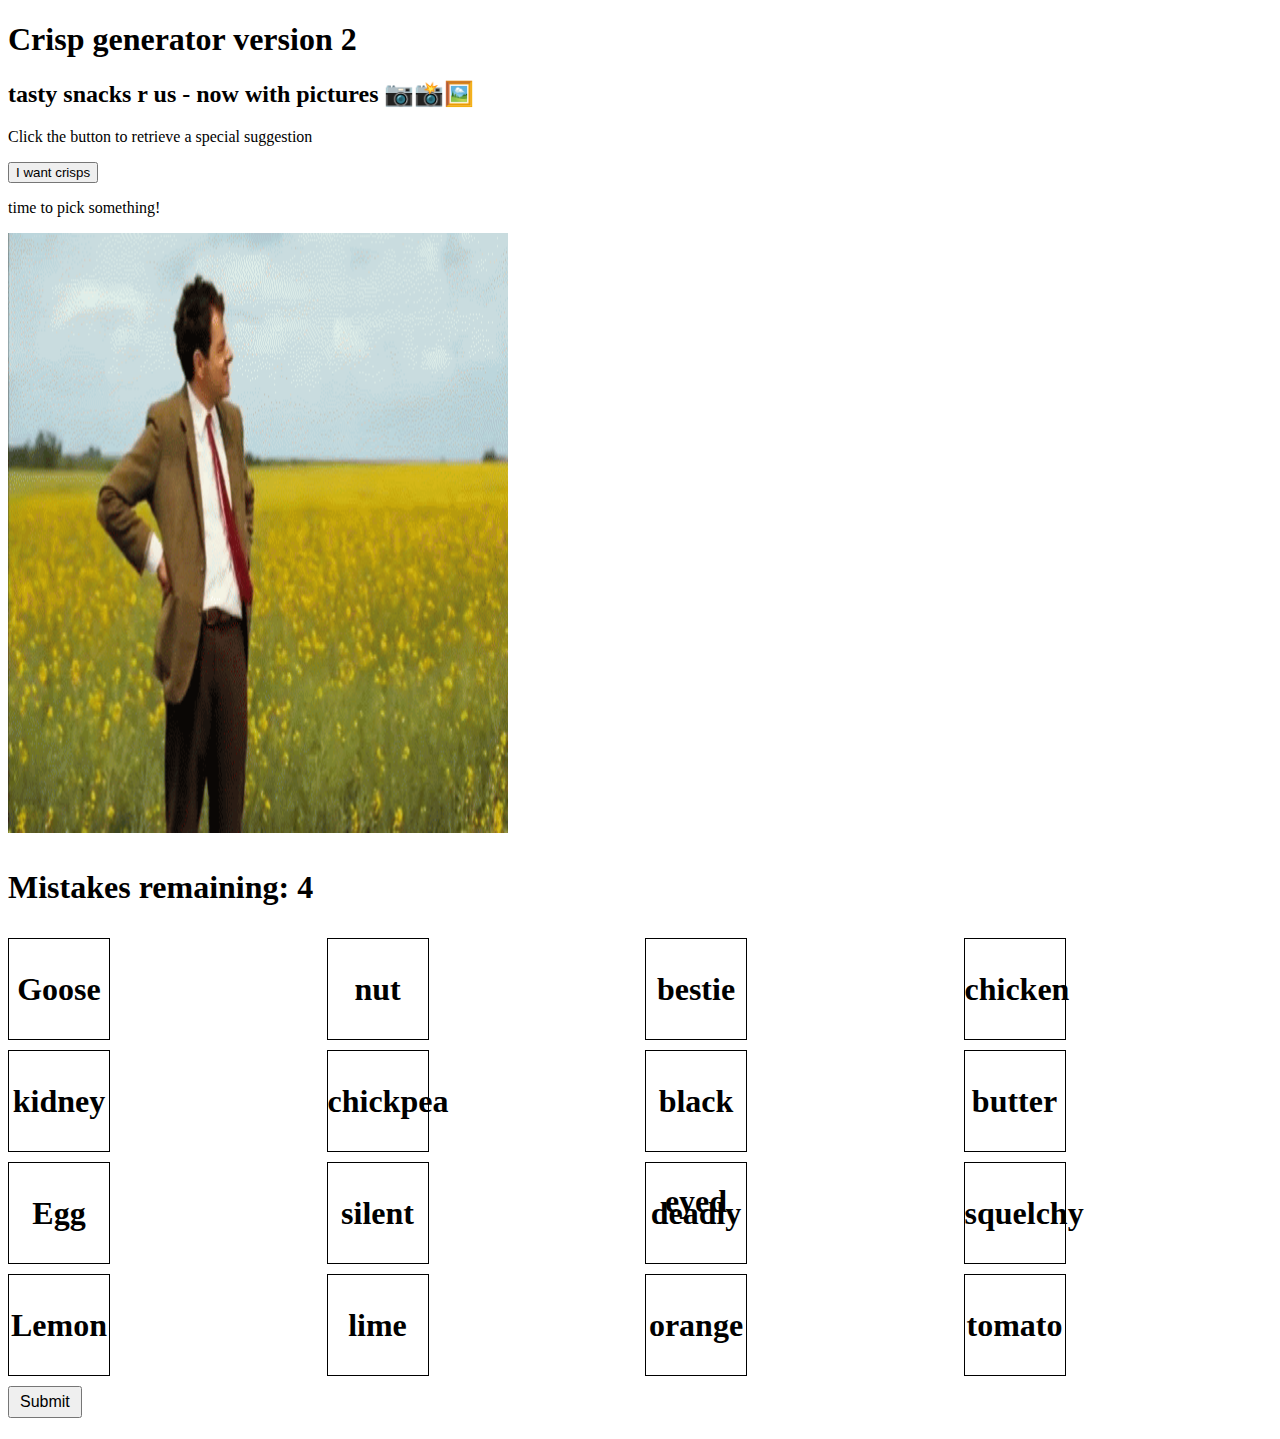
==== index.html @ f6b627c6 "Update index.html" ====
<!DOCTYPE html>
<html>
<body>

<h1>Crisp generator version 2</h1>
<h2>tasty snacks r us - now with pictures 📷📸🖼️</h2>

<p>Click the button to retrieve a special suggestion </p>

<button onclick="myFunction()">I want crisps</button>

<p id="demo">time to pick something!</p>
<img id="pic" src="img/mr-bean-checking-time.gif" alt="crisp" width="500" height="600">

<script>
function myFunction() {
  const crisps = ["Walkers salt and vinegar", "Walkers salted", "Hoola hoops", "Chipsticks", "The special salted ones from the post office"];
  const crispsPics = ["img/05768_a_1.jpg", "img/640x640.jpg", "img/s-hula-pla_1__83968.jpg", "img/61J3RDU44fL._AC_SX679_PIbundle-8,TopRight,0,0_SH20_.jpg", "img/c5d11dfad89cd3300162889284bf38cdecdfcdc6.jpg"];
  const index = Math.floor(Math.random()*crisps.length);
  const selectedType = crisps[index];
  document.getElementById("demo").innerHTML = selectedType;
  document.getElementById("pic").src = crispsPics[index];
  
}

</script>
  <style>
    .grid {
      display: grid;
      grid-template-columns: repeat(4, 1fr);
      gap: 10px;
    }
    .box {
      width: 100px;
      height: 100px;
      border: 1px solid #000;
      text-align: center;
      line-height: 100px;
      cursor: pointer;
    }
    .selected {
      background-color: lightblue;
    }
    #submit {
      margin-top: 10px;
      padding: 5px 10px;
      font-size: 16px;
      cursor: not-allowed;
    }
  </style>

<h1><Connections 4 t dog</h1>

<div id="mistakes-container">
  <p>Mistakes remaining: <span id="mistakes">4</span></p>
</div>

<div class="grid" id="grid">
  <!-- Each box is given a unique id for identification -->
  <div class="box" onclick="selectBox(this)">Goose</div>
  <div class="box" onclick="selectBox(this)">nut</div>
  <div class="box" onclick="selectBox(this)">bestie</div>
  <div class="box" onclick="selectBox(this)">chicken</div>
  <div class="box" onclick="selectBox(this)">kidney</div>
  <div class="box" onclick="selectBox(this)">chickpea</div>
  <div class="box" onclick="selectBox(this)">black eyed</div>
  <div class="box" onclick="selectBox(this)">butter</div>
  <div class="box" onclick="selectBox(this)">Egg</div>
  <div class="box" onclick="selectBox(this)">silent</div>
  <div class="box" onclick="selectBox(this)">deadly</div>
  <div class="box" onclick="selectBox(this)">squelchy</div>
  <div class="box" onclick="selectBox(this)">Lemon</div>
  <div class="box" onclick="selectBox(this)">lime</div>
  <div class="box" onclick="selectBox(this)">orange</div>
  <div class="box" onclick="selectBox(this)">tomato</div>
</div>

<button id="submit" onclick="checkSelection()">Submit</button>

<script>
  let selectedBoxes = [];
  let mistakesRemaining = 4;

  function selectBox(box) {
    if (selectedBoxes.length < 4) {
      box.classList.toggle('selected');
      updateSubmitButton();
    }
  }

  function updateSubmitButton() {
    const submitButton = document.getElementById('submit');
    submitButton.disabled = selectedBoxes.length !== 4;
  }

  function checkSelection() {
    const categories = {
      nicknames: ["Goose", "nut", "bestie", "chicken"],
      breakfast: ["kidney", "chickpea", "black eyed", "butter"],
      farts: ["Egg", "silent", "deadly", "squelchy"],
      juice: ["Lemon", "lime", "orange", "tomato"]
    };

    const selectedCategories = [];

    selectedBoxes.forEach(box => {
      for (const [category, words] of Object.entries(categories)) {
        if (words.includes(box.textContent)) {
          selectedCategories.push(category);
          break;
        }
      }
    });

    if (selectedCategories.length === 1) {
      alert(`Correct! You guessed the category: ${selectedCategories[0]}`);
      selectedBoxes.forEach(box => box.classList.add(selectedCategories[0]));
      resetGame();
    } else {
      mistakesRemaining--;
      const message = (mistakesRemaining === 0) ? "You've lost!" : "Incorrect. Try again.";
      alert(`${message} Mistakes remaining: ${mistakesRemaining}`);
      
      if (mistakesRemaining === 0) {
        showCategories();
      } else {
        resetGame();
      }
    }

    updateMistakes();
  }

  function updateMistakes() {
    document.getElementById('mistakes').textContent = mistakesRemaining;
  }

  function resetGame() {
    selectedBoxes.forEach(box => box.classList.remove('selected'));
    selectedBoxes = [];
    updateSubmitButton();
  }

  function showCategories() {
    const grid = document.getElementById('grid');
    for (const box of grid.children) {
      for (const [category, words] of Object.entries(categories)) {
        if (words.includes(box.textContent)) {
          box.classList.add(category);
          break;
        }
      }
    }
  }
</script>
  
</body>
</html>
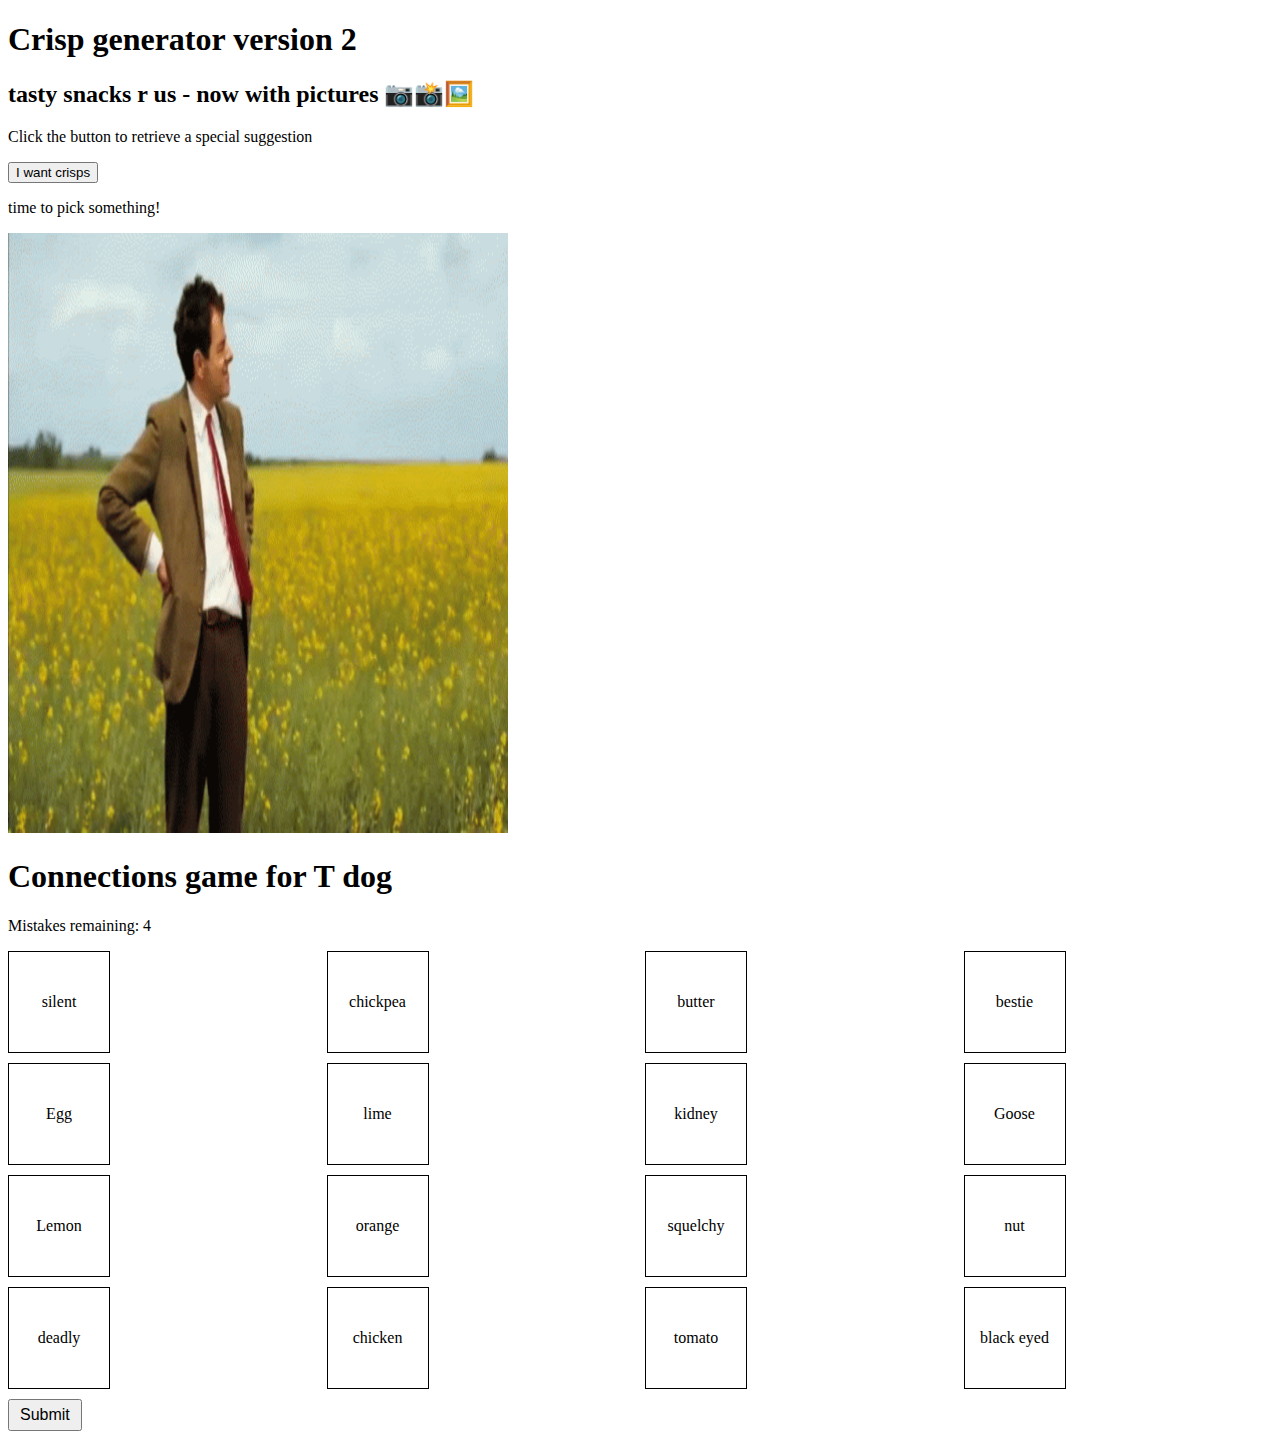
==== commit 5f9e1fff: "Update index.html" ====
--- a/index.html
+++ b/index.html
@@ -21,9 +21,8 @@
   document.getElementById("demo").innerHTML = selectedType;
   document.getElementById("pic").src = crispsPics[index];
   
-}
-
-</script>
+}</script>
+
   <style>
     .grid {
       display: grid;
@@ -41,49 +40,66 @@
     .selected {
       background-color: lightblue;
     }
+    .nicknames {
+      background-color: #ffcccb;
+    }
+    .breakfast {
+      background-color: #ffebcd;
+    }
+    .farts {
+      background-color: #c0c0c0;
+    }
+    .juice {
+      background-color: #d3ffd3;
+    }
     #submit {
       margin-top: 10px;
       padding: 5px 10px;
       font-size: 16px;
-      cursor: not-allowed;
     }
   </style>
 
-<h1><Connections 4 t dog</h1>
+<h1>Connections game for T dog</h1>
 
 <div id="mistakes-container">
   <p>Mistakes remaining: <span id="mistakes">4</span></p>
 </div>
 
 <div class="grid" id="grid">
-  <!-- Each box is given a unique id for identification -->
-  <div class="box" onclick="selectBox(this)">Goose</div>
-  <div class="box" onclick="selectBox(this)">nut</div>
-  <div class="box" onclick="selectBox(this)">bestie</div>
-  <div class="box" onclick="selectBox(this)">chicken</div>
-  <div class="box" onclick="selectBox(this)">kidney</div>
-  <div class="box" onclick="selectBox(this)">chickpea</div>
-  <div class="box" onclick="selectBox(this)">black eyed</div>
-  <div class="box" onclick="selectBox(this)">butter</div>
-  <div class="box" onclick="selectBox(this)">Egg</div>
-  <div class="box" onclick="selectBox(this)">silent</div>
-  <div class="box" onclick="selectBox(this)">deadly</div>
-  <div class="box" onclick="selectBox(this)">squelchy</div>
-  <div class="box" onclick="selectBox(this)">Lemon</div>
-  <div class="box" onclick="selectBox(this)">lime</div>
-  <div class="box" onclick="selectBox(this)">orange</div>
-  <div class="box" onclick="selectBox(this)">tomato</div>
+  <!-- Boxes will be dynamically shuffled using JavaScript -->
 </div>
 
 <button id="submit" onclick="checkSelection()">Submit</button>
+
+<div id="categoryText"></div>
 
 <script>
   let selectedBoxes = [];
   let mistakesRemaining = 4;
 
+  const words = ["Goose", "nut", "bestie", "chicken", "kidney", "chickpea", "black eyed", "butter", "Egg", "silent", "deadly", "squelchy", "Lemon", "lime", "orange", "tomato"];
+
+  // Shuffle the words array using Fisher-Yates algorithm
+  for (let i = words.length - 1; i > 0; i--) {
+    const j = Math.floor(Math.random() * (i + 1));
+    [words[i], words[j]] = [words[j], words[i]];
+  }
+
+  const grid = document.getElementById('grid');
+
+  // Populate the shuffled words into the grid
+  words.forEach(word => {
+    const box = document.createElement('div');
+    box.className = 'box';
+    box.textContent = word;
+    box.onclick = () => selectBox(box);
+    grid.appendChild(box);
+  });
+
   function selectBox(box) {
     if (selectedBoxes.length < 4) {
       box.classList.toggle('selected');
+      selectedBoxes = Array.from(document.getElementsByClassName('selected'));
       updateSubmitButton();
     }
   }
@@ -113,12 +129,23 @@
     });
 
     if (selectedCategories.length === 1) {
-      alert(`Correct! You guessed the category: ${selectedCategories[0]}`);
+      const categoryText = getCategoryText(selectedCategories[0]);
+      alert(`Correct! You guessed the category: ${categoryText}`);
       selectedBoxes.forEach(box => box.classList.add(selectedCategories[0]));
+      displayCategoryText(categoryText, selectedCategories[0]);
       resetGame();
     } else {
       mistakesRemaining--;
-      const message = (mistakesRemaining === 0) ? "You've lost!" : "Incorrect. Try again.";
+
+      // Check if the user is one away from guessing 3 out of 4 words
+      const oneAway = selectedCategories.some(category => {
+        const correctWords = categories[category];
+        const selectedWords = selectedBoxes.map(box => box.textContent);
+        const correctCount = correctWords.filter(word => selectedWords.includes(word)).length;
+        return correctCount === 3;
+      });
+
+      const message = (mistakesRemaining === 0) ? "You've lost!" : (oneAway ? "Incorrect. You were one away!" : "Incorrect. Try again.");
       alert(`${message} Mistakes remaining: ${mistakesRemaining}`);
       
       if (mistakesRemaining === 0) {
@@ -131,6 +158,21 @@
     updateMistakes();
   }
 
+  function getCategoryText(category) {
+    switch (category) {
+      case "nicknames":
+        return "Nicknames: nicknames";
+      case "breakfast":
+        return "Breakfast: breakfast of champions";
+      case "farts":
+        return "Farts: types of farts";
+      case "juice":
+        return "Juice: types of juice";
+      default:
+        return "";
+    }
+  }
+
   function updateMistakes() {
     document.getElementById('mistakes').textContent = mistakesRemaining;
   }
@@ -139,6 +181,7 @@
     selectedBoxes.forEach(box => box.classList.remove('selected'));
     selectedBoxes = [];
     updateSubmitButton();
+    clearCategoryText();
   }
 
   function showCategories() {
@@ -151,9 +194,36 @@
         }
       }
     }
+    clearCategoryText();
+  }
+
+  function displayCategoryText(text, category) {
+    const categoryTextElement = document.getElementById('categoryText');
+    categoryTextElement.textContent = text;
+    categoryTextElement.style.color = getCategoryColor(category);
+  }
+
+  function clearCategoryText() {
+    document.getElementById('categoryText').textContent = '';
+  }
+
+  function getCategoryColor(category) {
+    switch (category) {
+      case "nicknames":
+        return '#ffcccb';
+      case "breakfast":
+        return '#ffebcd';
+      case "farts":
+        return '#c0c0c0';
+      case "juice":
+        return '#d3ffd3';
+      default:
+        return '';
+    }
   }
 </script>
   
+
 </body>
 </html>
 
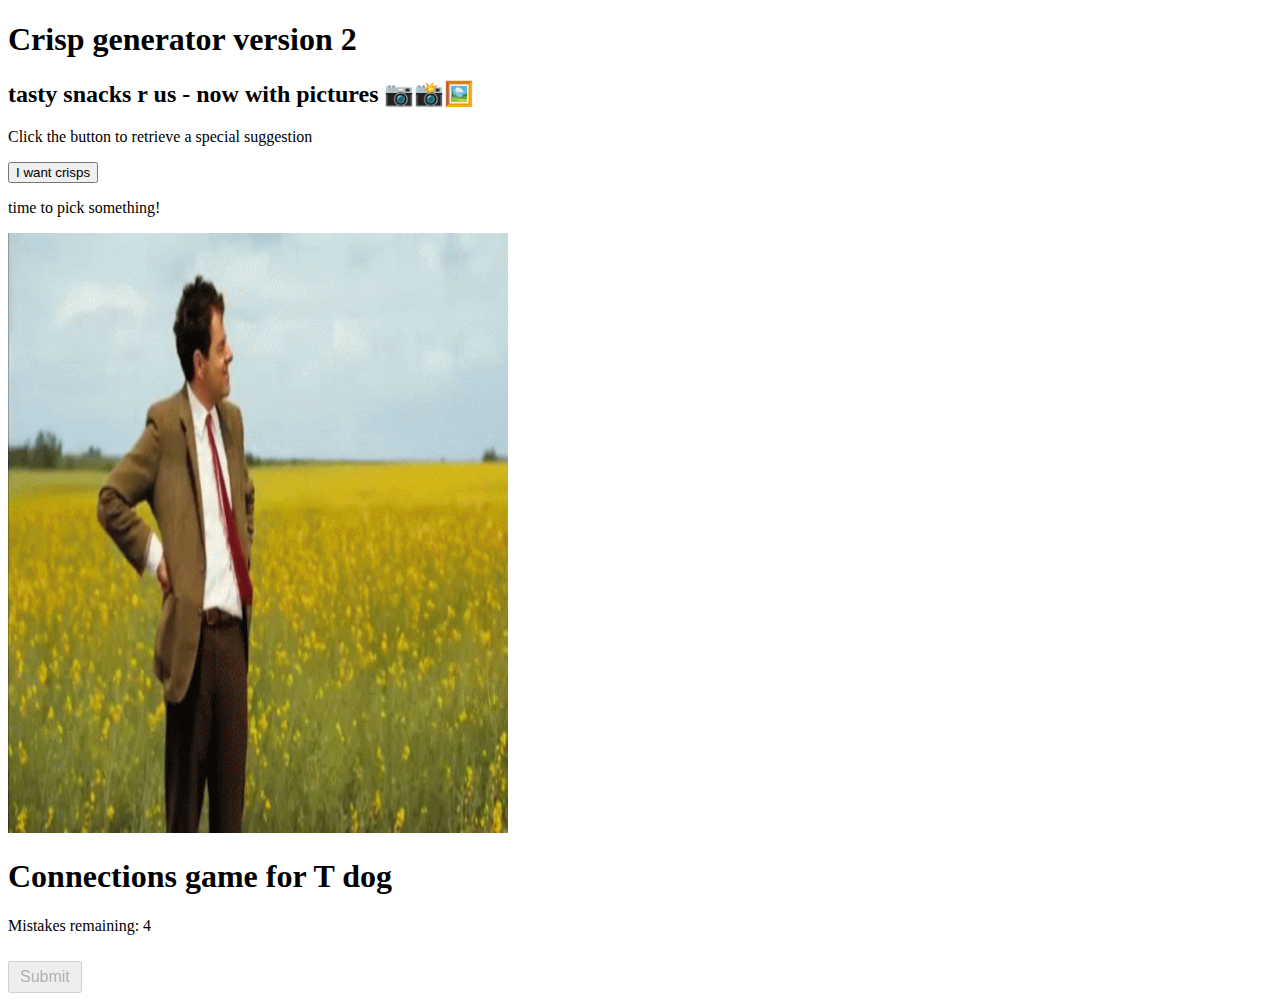
==== commit 4031ce30: "Update index.html" ====
--- a/index.html
+++ b/index.html
@@ -23,41 +23,41 @@
   
 }</script>
 
-  <style>
-    .grid {
-      display: grid;
-      grid-template-columns: repeat(4, 1fr);
-      gap: 10px;
-    }
-    .box {
-      width: 100px;
-      height: 100px;
-      border: 1px solid #000;
-      text-align: center;
-      line-height: 100px;
-      cursor: pointer;
-    }
-    .selected {
-      background-color: lightblue;
-    }
-    .nicknames {
-      background-color: #ffcccb;
-    }
-    .breakfast {
-      background-color: #ffebcd;
-    }
-    .farts {
-      background-color: #c0c0c0;
-    }
-    .juice {
-      background-color: #d3ffd3;
-    }
-    #submit {
-      margin-top: 10px;
-      padding: 5px 10px;
-      font-size: 16px;
-    }
-  </style>
+<style>
+  .grid {
+    display: grid;
+    grid-template-columns: repeat(4, 1fr);
+    gap: 10px;
+  }
+  .box {
+    width: 100px;
+    height: 100px;
+    border: 1px solid #000;
+    text-align: center;
+    line-height: 100px;
+    cursor: pointer;
+  }
+  .selected {
+    background-color: lightblue;
+  }
+  .nicknames {
+    background-color: #ffcccb;
+  }
+  .breakfast {
+    background-color: #ffebcd;
+  }
+  .farts {
+    background-color: #c0c0c0;
+  }
+  .juice {
+    background-color: #d3ffd3;
+  }
+  #submit {
+    margin-top: 10px;
+    padding: 5px 10px;
+    font-size: 16px;
+  }
+</style>
 
 <h1>Connections game for T dog</h1>
 
@@ -69,7 +69,7 @@
   <!-- Boxes will be dynamically shuffled using JavaScript -->
 </div>
 
-<button id="submit" onclick="checkSelection()">Submit</button>
+<button id="submit" onclick="checkSelection()" disabled>Submit</button>
 
 <div id="categoryText"></div>
 
@@ -186,43 +186,9 @@
 
   function showCategories() {
     const grid = document.getElementById('grid');
-    for (const box of grid.children) {
-      for (const [category, words] of Object.entries(categories)) {
-        if (words.includes(box.textContent)) {
-          box.classList.add(category);
-          break;
-        }
-      }
-    }
-    clearCategoryText();
-  }
-
-  function displayCategoryText(text, category) {
-    const categoryTextElement = document.getElementById('categoryText');
-    categoryTextElement.textContent = text;
-    categoryTextElement.style.color = getCategoryColor(category);
-  }
-
-  function clearCategoryText() {
-    document.getElementById('categoryText').textContent = '';
-  }
-
-  function getCategoryColor(category) {
-    switch (category) {
-      case "nicknames":
-        return '#ffcccb';
-      case "breakfast":
-        return '#ffebcd';
-      case "farts":
-        return '#c0c0c0';
-      case "juice":
-        return '#d3ffd3';
-      default:
-        return '';
-    }
-  }
-</script>
+    for (const box of grid.children)
   
+      </script>
 
 </body>
 </html>
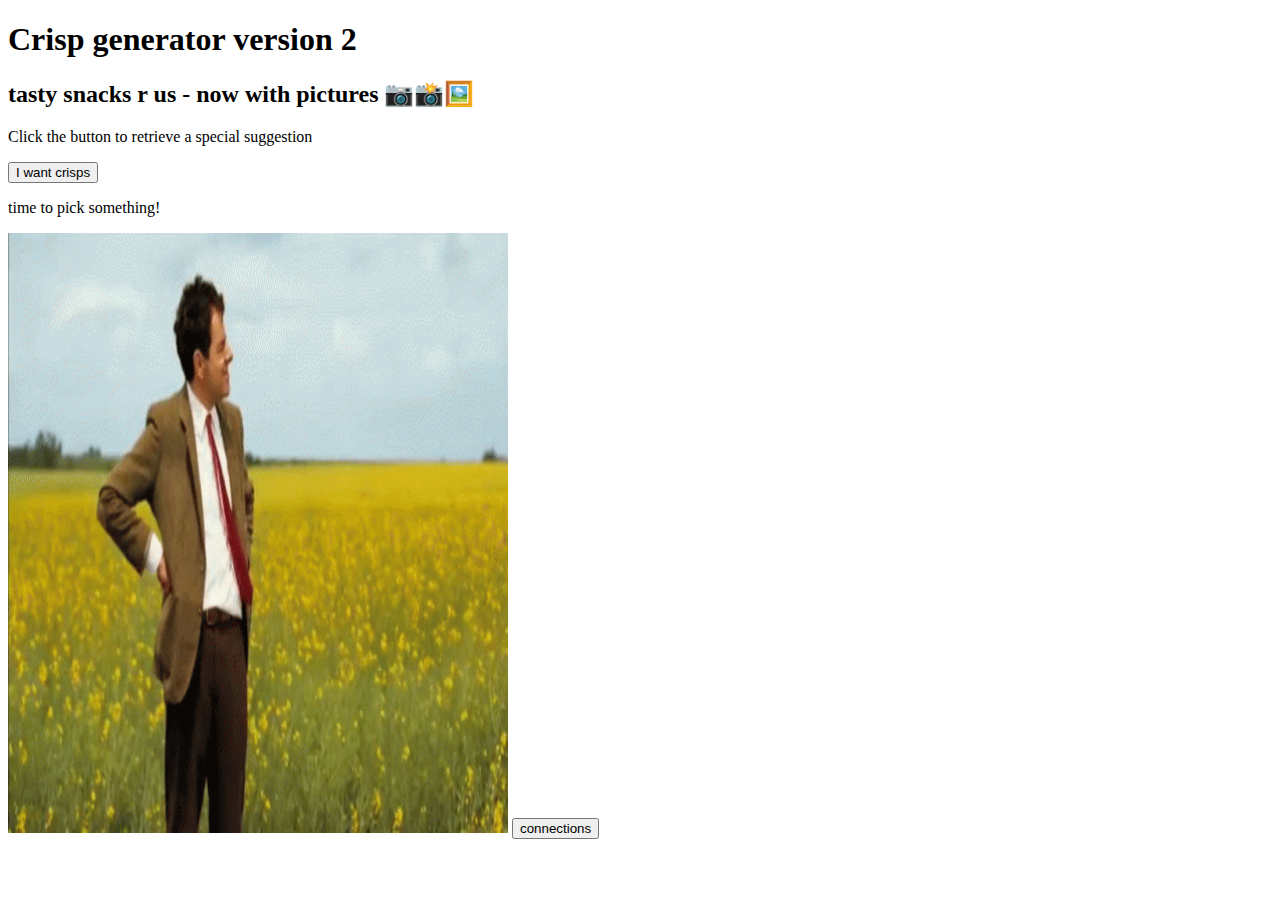
==== commit c73843b2: "Update index.html" ====
--- a/index.html
+++ b/index.html
@@ -23,172 +23,7 @@
   
 }</script>
 
-<style>
-  .grid {
-    display: grid;
-    grid-template-columns: repeat(4, 1fr);
-    gap: 10px;
-  }
-  .box {
-    width: 100px;
-    height: 100px;
-    border: 1px solid #000;
-    text-align: center;
-    line-height: 100px;
-    cursor: pointer;
-  }
-  .selected {
-    background-color: lightblue;
-  }
-  .nicknames {
-    background-color: #ffcccb;
-  }
-  .breakfast {
-    background-color: #ffebcd;
-  }
-  .farts {
-    background-color: #c0c0c0;
-  }
-  .juice {
-    background-color: #d3ffd3;
-  }
-  #submit {
-    margin-top: 10px;
-    padding: 5px 10px;
-    font-size: 16px;
-  }
-</style>
-
-<h1>Connections game for T dog</h1>
-
-<div id="mistakes-container">
-  <p>Mistakes remaining: <span id="mistakes">4</span></p>
-</div>
-
-<div class="grid" id="grid">
-  <!-- Boxes will be dynamically shuffled using JavaScript -->
-</div>
-
-<button id="submit" onclick="checkSelection()" disabled>Submit</button>
-
-<div id="categoryText"></div>
-
-<script>
-  let selectedBoxes = [];
-  let mistakesRemaining = 4;
-
-  const words = ["Goose", "nut", "bestie", "chicken", "kidney", "chickpea", "black eyed", "butter", "Egg", "silent", "deadly", "squelchy", "Lemon", "lime", "orange", "tomato"];
-
-  // Shuffle the words array using Fisher-Yates algorithm
-  for (let i = words.length - 1; i > 0; i--) {
-    const j = Math.floor(Math.random() * (i + 1));
-    [words[i], words[j]] = [words[j], words[i]];
-  }
-
-  const grid = document.getElementById('grid');
-
-  // Populate the shuffled words into the grid
-  words.forEach(word => {
-    const box = document.createElement('div');
-    box.className = 'box';
-    box.textContent = word;
-    box.onclick = () => selectBox(box);
-    grid.appendChild(box);
-  });
-
-  function selectBox(box) {
-    if (selectedBoxes.length < 4) {
-      box.classList.toggle('selected');
-      selectedBoxes = Array.from(document.getElementsByClassName('selected'));
-      updateSubmitButton();
-    }
-  }
-
-  function updateSubmitButton() {
-    const submitButton = document.getElementById('submit');
-    submitButton.disabled = selectedBoxes.length !== 4;
-  }
-
-  function checkSelection() {
-    const categories = {
-      nicknames: ["Goose", "nut", "bestie", "chicken"],
-      breakfast: ["kidney", "chickpea", "black eyed", "butter"],
-      farts: ["Egg", "silent", "deadly", "squelchy"],
-      juice: ["Lemon", "lime", "orange", "tomato"]
-    };
-
-    const selectedCategories = [];
-
-    selectedBoxes.forEach(box => {
-      for (const [category, words] of Object.entries(categories)) {
-        if (words.includes(box.textContent)) {
-          selectedCategories.push(category);
-          break;
-        }
-      }
-    });
-
-    if (selectedCategories.length === 1) {
-      const categoryText = getCategoryText(selectedCategories[0]);
-      alert(`Correct! You guessed the category: ${categoryText}`);
-      selectedBoxes.forEach(box => box.classList.add(selectedCategories[0]));
-      displayCategoryText(categoryText, selectedCategories[0]);
-      resetGame();
-    } else {
-      mistakesRemaining--;
-
-      // Check if the user is one away from guessing 3 out of 4 words
-      const oneAway = selectedCategories.some(category => {
-        const correctWords = categories[category];
-        const selectedWords = selectedBoxes.map(box => box.textContent);
-        const correctCount = correctWords.filter(word => selectedWords.includes(word)).length;
-        return correctCount === 3;
-      });
-
-      const message = (mistakesRemaining === 0) ? "You've lost!" : (oneAway ? "Incorrect. You were one away!" : "Incorrect. Try again.");
-      alert(`${message} Mistakes remaining: ${mistakesRemaining}`);
-      
-      if (mistakesRemaining === 0) {
-        showCategories();
-      } else {
-        resetGame();
-      }
-    }
-
-    updateMistakes();
-  }
-
-  function getCategoryText(category) {
-    switch (category) {
-      case "nicknames":
-        return "Nicknames: nicknames";
-      case "breakfast":
-        return "Breakfast: breakfast of champions";
-      case "farts":
-        return "Farts: types of farts";
-      case "juice":
-        return "Juice: types of juice";
-      default:
-        return "";
-    }
-  }
-
-  function updateMistakes() {
-    document.getElementById('mistakes').textContent = mistakesRemaining;
-  }
-
-  function resetGame() {
-    selectedBoxes.forEach(box => box.classList.remove('selected'));
-    selectedBoxes = [];
-    updateSubmitButton();
-    clearCategoryText();
-  }
-
-  function showCategories() {
-    const grid = document.getElementById('grid');
-    for (const box of grid.children)
-  
-      </script>
+  <button href="connections/landing.html"> connections </button>
 
 </body>
 </html>
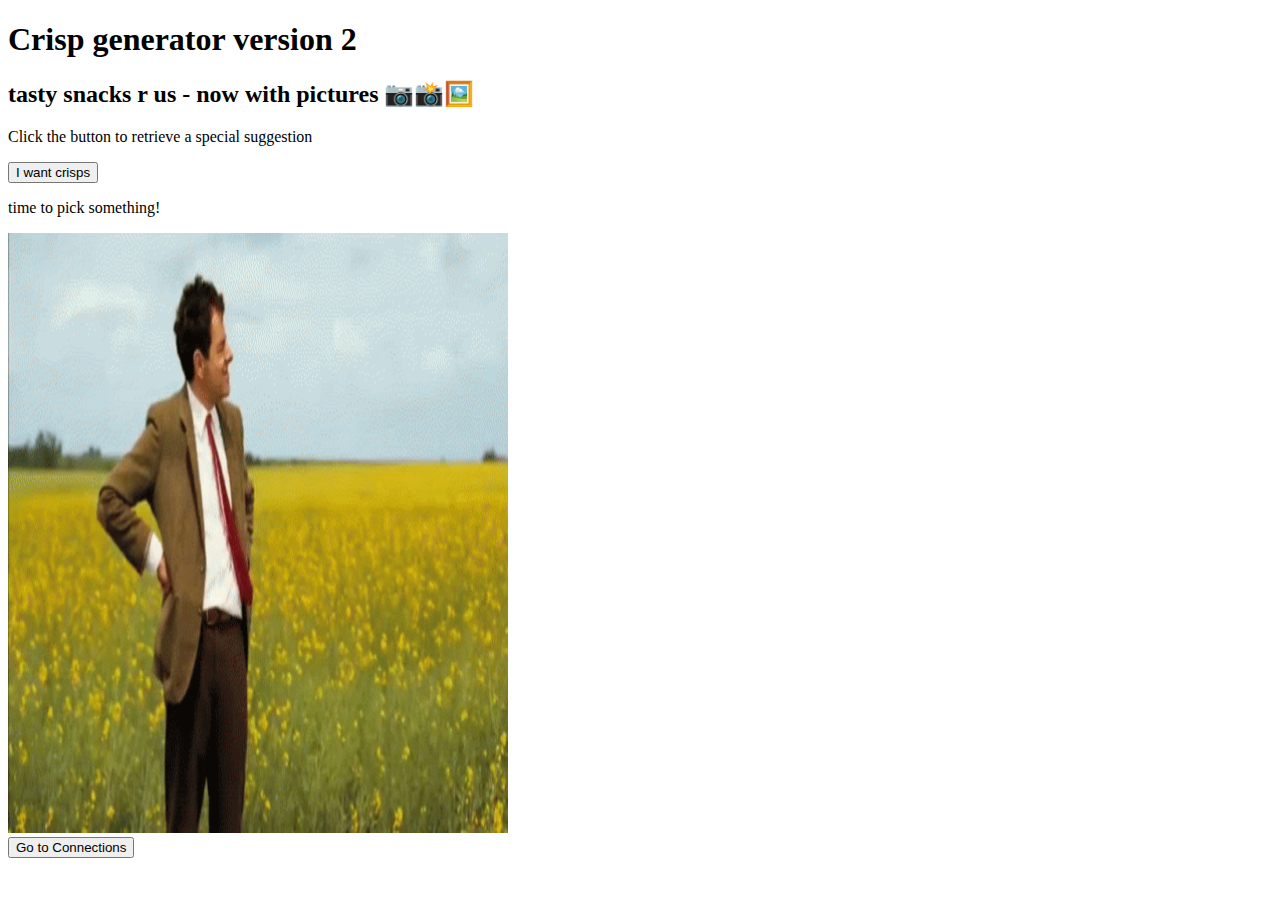
==== commit 14a8c5ec: "Update index.html" ====
--- a/index.html
+++ b/index.html
@@ -22,8 +22,8 @@
   document.getElementById("pic").src = crispsPics[index];
   
 }</script>
-
-  <button href="connections/landing.html"> connections </button>
+</br>
+  <button onclick="window.location.href = 'connections.html';">Go to Connections</button>
 
 </body>
 </html>
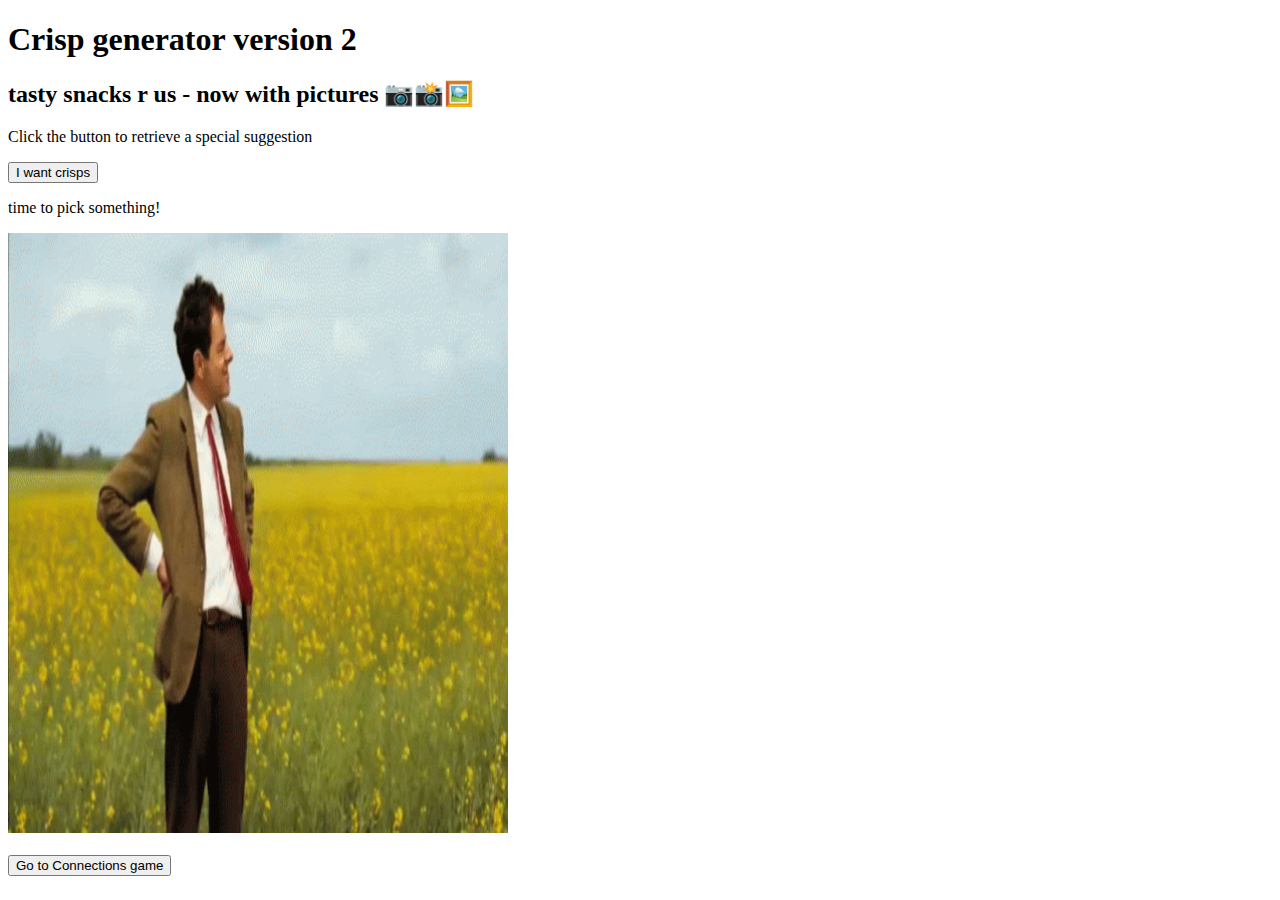
==== commit 50686d7a: "Update index.html" ====
--- a/index.html
+++ b/index.html
@@ -22,8 +22,8 @@
   document.getElementById("pic").src = crispsPics[index];
   
 }</script>
-</br>
-  <button onclick="window.location.href = 'connections.html';">Go to Connections</button>
+</br></br>
+  <button onclick="window.location.href = 'connections.html';">Go to Connections game</button>
 
 </body>
 </html>
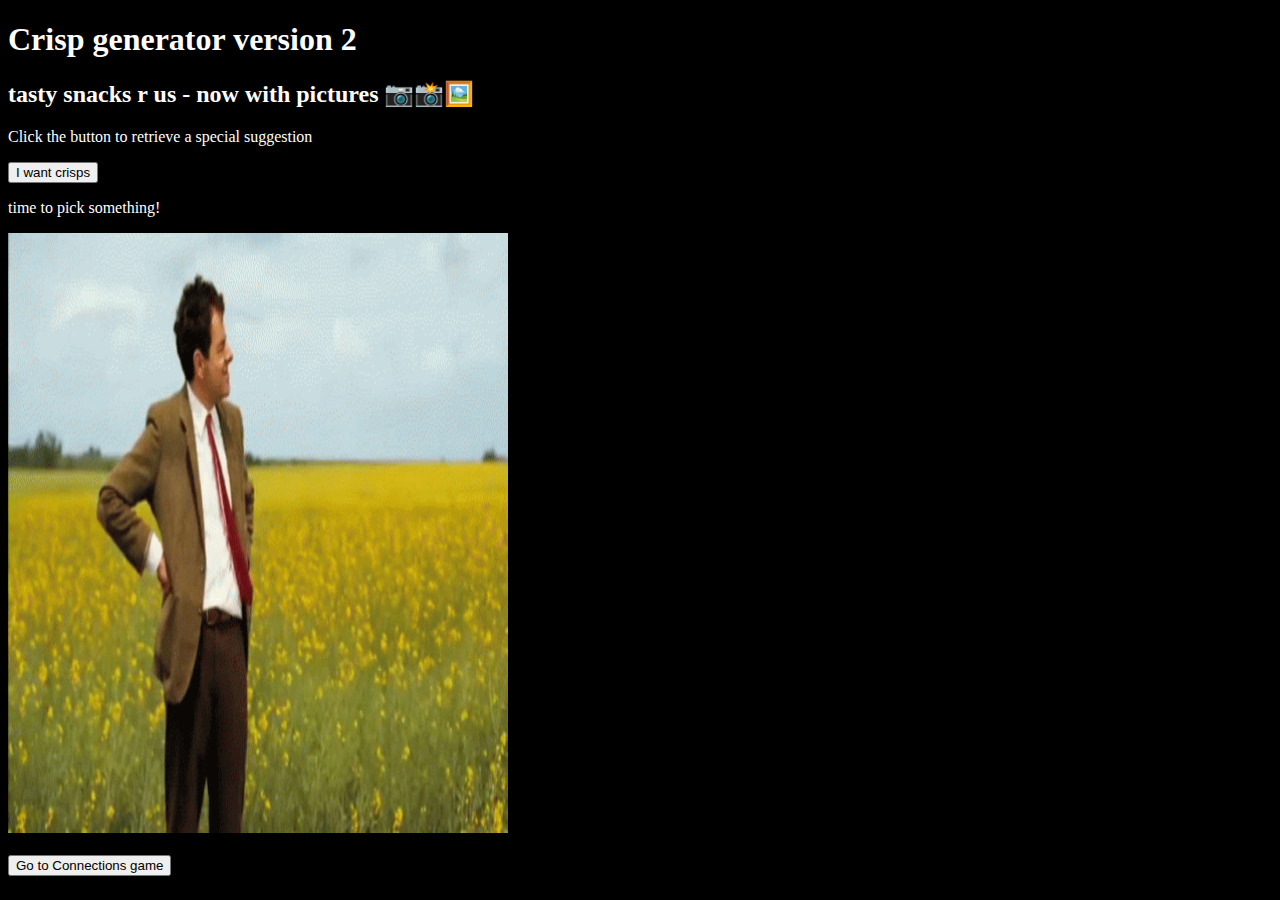
==== commit 59c6064a: "Update index.html" ====
--- a/index.html
+++ b/index.html
@@ -1,11 +1,11 @@
 <!DOCTYPE html>
-<html>
+<html style="background-color: black; color: white;">
 <body>
 
 <h1>Crisp generator version 2</h1>
 <h2>tasty snacks r us - now with pictures 📷📸🖼️</h2>
 
-<p>Click the button to retrieve a special suggestion </p>
+<p>Click the button to retrieve a special suggestion</p>
 
 <button onclick="myFunction()">I want crisps</button>
 
@@ -20,11 +20,10 @@
   const selectedType = crisps[index];
   document.getElementById("demo").innerHTML = selectedType;
   document.getElementById("pic").src = crispsPics[index];
-  
-}</script>
+}
+</script>
 </br></br>
-  <button onclick="window.location.href = 'connections.html';">Go to Connections game</button>
+<button onclick="window.location.href = 'connections.html';">Go to Connections game</button>
 
 </body>
 </html>
-
